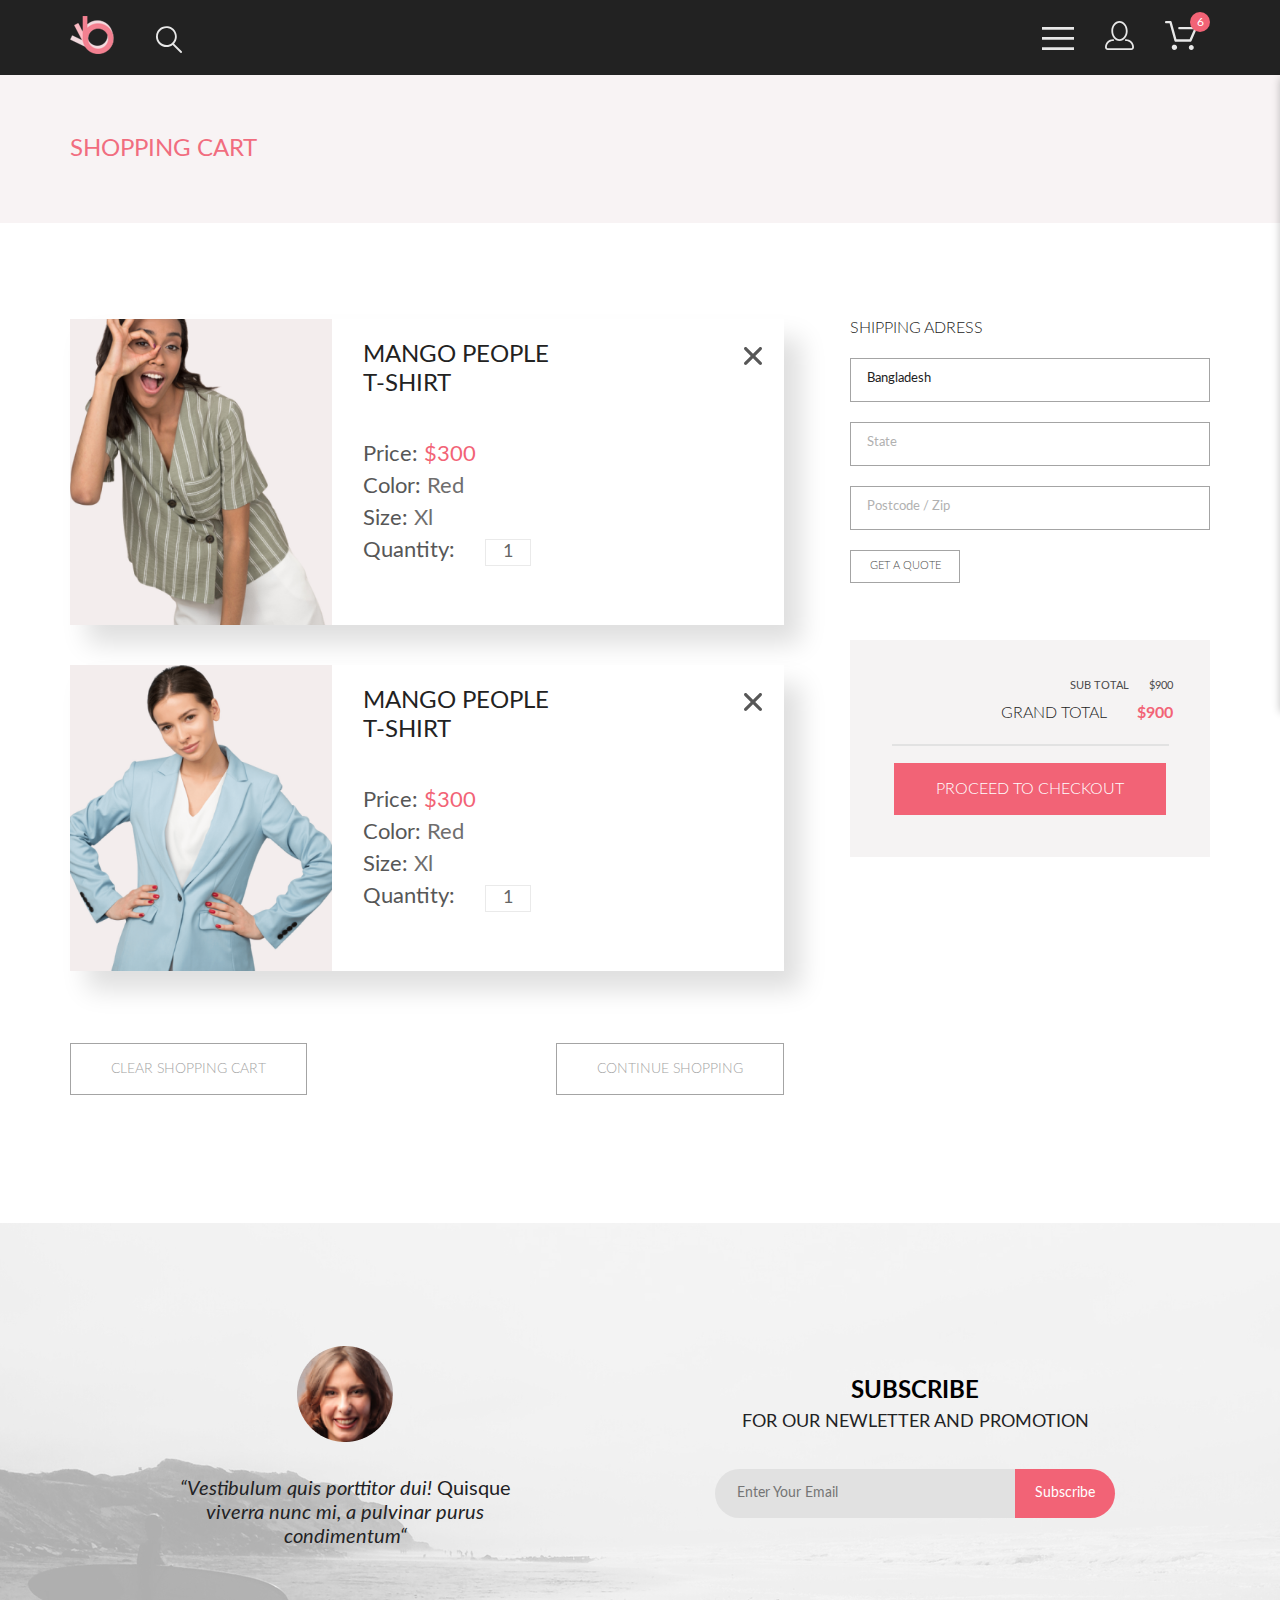
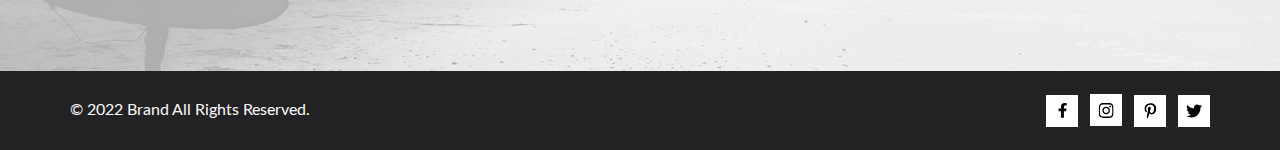
==== cart.html @ aaa12b94 "Add shopping cart page" ====
<!DOCTYPE html>
<html lang="en">
<head>
    <meta charset="UTF-8">
    <meta name="viewport" content="width=device-width, initial-scale=1.0">
    <title>Cart</title>
    <link rel="stylesheet" href="./src/res/fonts/Lato/stylesheet.css">
    <link rel="stylesheet" href="./src/css/style.css">
</head>
<body>
    <header class="nav">
        <nav class="wrapper navbar">
            <div class="navbar-pannel navbar-logo">
                <a href="/">
                    <img src="./src/img/logo.png" alt="">
                </a>
                <button class="btn">
                    <img src="./src/res/svgs/navbar/search.svg" alt="">
                </button>
            </div>
            <div class="navbar-pannel navbar-buttons">
                <button class="btn">
                    <label for="burger" class="burger-label">
                        <img src="./src/res/svgs/navbar/menu.svg" alt="">
                    </label>
                </button>
                <button class="btn">
                    <img src="./src/res/svgs/navbar/user.svg" alt="">
                </button>
                <button class="btn">
                    <span class="cart-counter">6</span>
                    <img src="./src/res/svgs/navbar/cart.svg" alt="">
                </button>
            </div>
        </nav>
        <input type="checkbox" id="burger" class="burger-checkbox">
            <nav class="menu">

            </nav>
        </body>
    </header>
    <section class="nav-panel">
        <div class="wrapper nav-panel-container">
            <h2 class="nav-panel-heading">SHOPPING CART</h2>
        </div>
    </section>
    <section class="cart">
        <div class="wrapper">
            <div class="cart-container">
                <div class="cart-cards-box">
                    <div class="cart-cards">
                        <figure class="cart-card">
                            <img src="./src/img/products/product6.png" alt="" class="cart-card-image">
                            <div class="cart-card-details">
                                <button class="btn cart-card-delete">
                                    <svg xmlns="http://www.w3.org/2000/svg" width="18" height="18" viewBox="0 0 18 18" fill="none">
                                        <path d="M11.2453 9L17.5302 2.71516C17.8285 2.41741 17.9962 2.01336 17.9966 1.59191C17.997 1.17045 17.8299 0.76611 17.5322 0.467833C17.2344 0.169555 16.8304 0.00177586 16.4089 0.00140366C15.9875 0.00103146 15.5831 0.168097 15.2848 0.465848L9 6.75069L2.71516 0.465848C2.41688 0.167571 2.01233 0 1.5905 0C1.16868 0 0.764125 0.167571 0.465848 0.465848C0.167571 0.764125 0 1.16868 0 1.5905C0 2.01233 0.167571 2.41688 0.465848 2.71516L6.75069 9L0.465848 15.2848C0.167571 15.5831 0 15.9877 0 16.4095C0 16.8313 0.167571 17.2359 0.465848 17.5342C0.764125 17.8324 1.16868 18 1.5905 18C2.01233 18 2.41688 17.8324 2.71516 17.5342L9 11.2493L15.2848 17.5342C15.5831 17.8324 15.9877 18 16.4095 18C16.8313 18 17.2359 17.8324 17.5342 17.5342C17.8324 17.2359 18 16.8313 18 16.4095C18 15.9877 17.8324 15.5831 17.5342 15.2848L11.2453 9Z" fill="#575757"/>
                                      </svg>
                                </button>
                                <figcaption class="cart-card-item-title">MANGO  PEOPLE <br/>T-SHIRT</figcaption>
                                <p class="cart-card-item-property">
                                    <span class="cart-card-item-label">Price:</span>
                                    <span class="cart-card-item-value-accent">$300</span>
                                </p>
                                <p class="cart-card-item-property">
                                    <span class="cart-card-item-label">Color:</span>
                                    <span class="cart-card-item-value">Red</span>
                                </p>
                                <p class="cart-card-item-property">
                                    <span class="cart-card-item-label">Size:</span>
                                    <span class="cart-card-item-value">Xl</span>
                                </p>
                                <p class="cart-card-item-property">
                                    <label for="counter">                                     <span class="cart-card-item-label">
                                            Quantity:
                                        </span>
                                    </label>
    
                                    <input type="number" name="" id="counter" min="1" value="1" class="cart-card-item-counter">
                                </p>
                            </div>
                        </figure>
                        <figure class="cart-card">
                            <img src="./src/img/products/product5.png" alt="" class="cart-card-image">
                            <div class="cart-card-details">
                                <button class="btn cart-card-delete">
                                    <svg xmlns="http://www.w3.org/2000/svg" width="18" height="18" viewBox="0 0 18 18" fill="none">
                                        <path d="M11.2453 9L17.5302 2.71516C17.8285 2.41741 17.9962 2.01336 17.9966 1.59191C17.997 1.17045 17.8299 0.76611 17.5322 0.467833C17.2344 0.169555 16.8304 0.00177586 16.4089 0.00140366C15.9875 0.00103146 15.5831 0.168097 15.2848 0.465848L9 6.75069L2.71516 0.465848C2.41688 0.167571 2.01233 0 1.5905 0C1.16868 0 0.764125 0.167571 0.465848 0.465848C0.167571 0.764125 0 1.16868 0 1.5905C0 2.01233 0.167571 2.41688 0.465848 2.71516L6.75069 9L0.465848 15.2848C0.167571 15.5831 0 15.9877 0 16.4095C0 16.8313 0.167571 17.2359 0.465848 17.5342C0.764125 17.8324 1.16868 18 1.5905 18C2.01233 18 2.41688 17.8324 2.71516 17.5342L9 11.2493L15.2848 17.5342C15.5831 17.8324 15.9877 18 16.4095 18C16.8313 18 17.2359 17.8324 17.5342 17.5342C17.8324 17.2359 18 16.8313 18 16.4095C18 15.9877 17.8324 15.5831 17.5342 15.2848L11.2453 9Z" fill="#575757"/>
                                      </svg>
                                </button>
                                <figcaption class="cart-card-item-title">MANGO  PEOPLE <br/>T-SHIRT</figcaption>
                                <p class="cart-card-item-property">
                                    <span class="cart-card-item-label">Price:</span>
                                    <span class="cart-card-item-value-accent">$300</span>
                                </p>
                                <p class="cart-card-item-property">
                                    <span class="cart-card-item-label">Color:</span>
                                    <span class="cart-card-item-value">Red</span>
                                </p>
                                <p class="cart-card-item-property">
                                    <span class="cart-card-item-label">Size:</span>
                                    <span class="cart-card-item-value">Xl</span>
                                </p>
                                <p class="cart-card-item-property">
                                    <label for="counter">                                     <span class="cart-card-item-label">
                                            Quantity:
                                        </span>
                                    </label>
    
                                    <input type="number" name="" id="counter" min="1" value="1" class="cart-card-item-counter">
                                </p>
                            </div>
                        </figure>
                    </div>
                    <div class="cart-options">
                        <button class="btn btn-default-outline">
                            CLEAR SHOPPING CART
                        </button>
                        <button class="btn btn-default-outline">
                            CONTINUE SHOPPING
                        </button>
                    </div>
                </div>
                <main class="cart-form-box">
                    <form action="" class="shipping">
                        <h3 class="shipping-header">SHIPPING ADRESS</h3>
                        <input type="text" class="shipping-input" placeholder="Country" value="Bangladesh">
                        <input type="text" class="shipping-input" placeholder="State">
                        <input type="text" class="shipping-input" placeholder="Postcode / Zip">
                        <button class="btn btn-default-outline btn-small shipping-submit-button" type="submit">
                            GET A QUOTE
                        </button>
                    </form>
                    <div class="total">
                        <p class="total-sub">
                            <span>SUB TOTAL</span>
                            <span>$900</span>
                        </p>
                        <p class="total-grand">
                            <span>GRAND TOTAL</span>
                            <span class="total-grand-accent">$900</span>
                        </p>
                        <hr class="total-hr"/>
                        <button class="btn btn-primary total-button-position">
                            PROCEED TO CHECKOUT
                        </button>
                    </div>
                </main>
            </div>
        </div>
    </section>
    <footer class="landing-footer">
        <div class="subscribe">
            <div class="wrapper subscribe-container">
                <div class="subscribe-photo">
                    <img src="./src/img/Intersect.png" alt="">
                    <p class="subscribe-quote">
                        “Vestibulum quis porttitor dui! <span>Quisque</span> viverra nunc mi, a pulvinar purus condimentum“
                    </p>
                </div>
                <div class="subscribe-form">
                    <h3 class="subscribe-header">
                        <span>SUBSCRIBE</span> 
                        FOR OUR NEWLETTER AND PROMOTION
                    </h3>
                    <form action="" class="email">
                        <input type="text" name="" id="" placeholder="Enter Your Email">
                        <button type="submit" class="btn form-button-end">Subscribe</button>
                    </form>
                </div>
            </div>
        </div>
        <div class="wrapper copyright">
            <p>© 2022  Brand  All Rights Reserved.</p>
            <nav class="social">
                <a href="#" class="social-link">
                    <div class="social-button">
                        <object data="./src/res/svgs/social/facebook-f-brands.svg" type="image/svg+xml"></object>
                    </div>
                </a>
                <a href="#" class="social-link">
                    <div class="social-button">
                        <object data="./src/res/svgs/social/instagram-brands.svg" type="image/svg+xml"></object>
                    </div>
                </a>
                <a href="#" class="social-link">
                    <div class="social-button">
                        <object data="./src/res/svgs/social/pinterest-p-brands.svg" type="image/svg+xml"></object>
                    </div>
                </a>
                <a href="#" class="social-link">
                    <div class="social-button">
                        <object data="./src/res/svgs/social/twitter-brands.svg" type="image/svg+xml"></object>
                    </div>
                </a>
            </nav>
        </div>
    </footer>
</body>
</html>
---- src/res/fonts/Lato/stylesheet.css ----
/* This stylesheet generated by Transfonter (https://transfonter.org) on February 13, 2018 8:55 AM */

@font-face {
    font-family: 'Lato Hairline';
    src: url('Lato-Hairline.eot');
    src: local('Lato Hairline'), local('Lato-Hairline'),
        url('Lato-Hairline.eot?#iefix') format('embedded-opentype'),
        url('Lato-Hairline.woff') format('woff'),
        url('Lato-Hairline.ttf') format('truetype');
    font-weight: 100;
    font-style: normal;
}

@font-face {
    font-family: 'Lato';
    src: url('Lato-Heavy.eot');
    src: local('Lato Heavy'), local('Lato-Heavy'),
        url('Lato-Heavy.eot?#iefix') format('embedded-opentype'),
        url('Lato-Heavy.woff') format('woff'),
        url('Lato-Heavy.ttf') format('truetype');
    font-weight: 900;
    font-style: normal;
}

@font-face {
    font-family: 'Lato';
    src: url('Lato-HeavyItalic.eot');
    src: local('Lato Heavy Italic'), local('Lato-HeavyItalic'),
        url('Lato-HeavyItalic.eot?#iefix') format('embedded-opentype'),
        url('Lato-HeavyItalic.woff') format('woff'),
        url('Lato-HeavyItalic.ttf') format('truetype');
    font-weight: 900;
    font-style: italic;
}

@font-face {
    font-family: 'Lato';
    src: url('Lato-Regular.eot');
    src: local('Lato Regular'), local('Lato-Regular'),
        url('Lato-Regular.eot?#iefix') format('embedded-opentype'),
        url('Lato-Regular.woff') format('woff'),
        url('Lato-Regular.ttf') format('truetype');
    font-weight: normal;
    font-style: normal;
}

@font-face {
    font-family: 'Lato';
    src: url('Lato-Black.eot');
    src: local('Lato Black'), local('Lato-Black'),
        url('Lato-Black.eot?#iefix') format('embedded-opentype'),
        url('Lato-Black.woff') format('woff'),
        url('Lato-Black.ttf') format('truetype');
    font-weight: 900;
    font-style: normal;
}

@font-face {
    font-family: 'Lato';
    src: url('Lato-SemiboldItalic.eot');
    src: local('Lato Semibold Italic'), local('Lato-SemiboldItalic'),
        url('Lato-SemiboldItalic.eot?#iefix') format('embedded-opentype'),
        url('Lato-SemiboldItalic.woff') format('woff'),
        url('Lato-SemiboldItalic.ttf') format('truetype');
    font-weight: 600;
    font-style: italic;
}

@font-face {
    font-family: 'Lato';
    src: url('Lato-BlackItalic.eot');
    src: local('Lato Black Italic'), local('Lato-BlackItalic'),
        url('Lato-BlackItalic.eot?#iefix') format('embedded-opentype'),
        url('Lato-BlackItalic.woff') format('woff'),
        url('Lato-BlackItalic.ttf') format('truetype');
    font-weight: 900;
    font-style: italic;
}

@font-face {
    font-family: 'Lato Hairline';
    src: url('Lato-HairlineItalic.eot');
    src: local('Lato Hairline Italic'), local('Lato-HairlineItalic'),
        url('Lato-HairlineItalic.eot?#iefix') format('embedded-opentype'),
        url('Lato-HairlineItalic.woff') format('woff'),
        url('Lato-HairlineItalic.ttf') format('truetype');
    font-weight: 100;
    font-style: italic;
}

@font-face {
    font-family: 'Lato';
    src: url('Lato-MediumItalic.eot');
    src: local('Lato Medium Italic'), local('Lato-MediumItalic'),
        url('Lato-MediumItalic.eot?#iefix') format('embedded-opentype'),
        url('Lato-MediumItalic.woff') format('woff'),
        url('Lato-MediumItalic.ttf') format('truetype');
    font-weight: 500;
    font-style: italic;
}

@font-face {
    font-family: 'Lato';
    src: url('Lato-ThinItalic.eot');
    src: local('Lato Thin Italic'), local('Lato-ThinItalic'),
        url('Lato-ThinItalic.eot?#iefix') format('embedded-opentype'),
        url('Lato-ThinItalic.woff') format('woff'),
        url('Lato-ThinItalic.ttf') format('truetype');
    font-weight: 100;
    font-style: italic;
}

@font-face {
    font-family: 'Lato';
    src: url('Lato-Thin.eot');
    src: local('Lato Thin'), local('Lato-Thin'),
        url('Lato-Thin.eot?#iefix') format('embedded-opentype'),
        url('Lato-Thin.woff') format('woff'),
        url('Lato-Thin.ttf') format('truetype');
    font-weight: 100;
    font-style: normal;
}

@font-face {
    font-family: 'Lato';
    src: url('Lato-Medium.eot');
    src: local('Lato Medium'), local('Lato-Medium'),
        url('Lato-Medium.eot?#iefix') format('embedded-opentype'),
        url('Lato-Medium.woff') format('woff'),
        url('Lato-Medium.ttf') format('truetype');
    font-weight: 500;
    font-style: normal;
}

@font-face {
    font-family: 'Lato';
    src: url('Lato-Italic.eot');
    src: local('Lato Italic'), local('Lato-Italic'),
        url('Lato-Italic.eot?#iefix') format('embedded-opentype'),
        url('Lato-Italic.woff') format('woff'),
        url('Lato-Italic.ttf') format('truetype');
    font-weight: normal;
    font-style: italic;
}

@font-face {
    font-family: 'Lato';
    src: url('Lato-Semibold.eot');
    src: local('Lato Semibold'), local('Lato-Semibold'),
        url('Lato-Semibold.eot?#iefix') format('embedded-opentype'),
        url('Lato-Semibold.woff') format('woff'),
        url('Lato-Semibold.ttf') format('truetype');
    font-weight: 600;
    font-style: normal;
}

@font-face {
    font-family: 'Lato';
    src: url('Lato-Bold.eot');
    src: local('Lato Bold'), local('Lato-Bold'),
        url('Lato-Bold.eot?#iefix') format('embedded-opentype'),
        url('Lato-Bold.woff') format('woff'),
        url('Lato-Bold.ttf') format('truetype');
    font-weight: bold;
    font-style: normal;
}

@font-face {
    font-family: 'Lato';
    src: url('Lato-BoldItalic.eot');
    src: local('Lato Bold Italic'), local('Lato-BoldItalic'),
        url('Lato-BoldItalic.eot?#iefix') format('embedded-opentype'),
        url('Lato-BoldItalic.woff') format('woff'),
        url('Lato-BoldItalic.ttf') format('truetype');
    font-weight: bold;
    font-style: italic;
}

@font-face {
    font-family: 'Lato';
    src: url('Lato-LightItalic.eot');
    src: local('Lato Light Italic'), local('Lato-LightItalic'),
        url('Lato-LightItalic.eot?#iefix') format('embedded-opentype'),
        url('Lato-LightItalic.woff') format('woff'),
        url('Lato-LightItalic.ttf') format('truetype');
    font-weight: 300;
    font-style: italic;
}

@font-face {
    font-family: 'Lato';
    src: url('Lato-Light.eot');
    src: local('Lato Light'), local('Lato-Light'),
        url('Lato-Light.eot?#iefix') format('embedded-opentype'),
        url('Lato-Light.woff') format('woff'),
        url('Lato-Light.ttf') format('truetype');
    font-weight: 300;
    font-style: normal;
}
---- src/css/style.css ----
* {
  padding: 0;
  margin: 0;
  color: #000;
  text-decoration: none;
  outline: none;
  font-size: 14px;
  font-family: Lato, sans-serif;
  font-weight: 400;
}

body {
  background: #FFF;
  overflow-x: hidden;
}

.wrapper {
  max-width: 1140px;
  margin: 0 auto;
}

.btn {
  cursor: pointer;
  border: none;
  background: none;
  display: flex;
  justify-content: space-around;
  align-items: center;
}
.btn-primary {
  box-sizing: border-box;
  color: #FFF;
  font-weight: 300;
  font-size: 16px;
  background: #F26376;
  border: 1px solid #F26376;
  padding: 16px 41px 15px 41px;
}
.btn-primary:hover {
  background: transparent;
  border-color: #222224;
  color: #222224;
  transition-duration: 0.3s;
}
.btn-primary-outline {
  padding: 14px 38px;
  font-size: 16px;
  color: #F26376;
  width: 212px;
  height: 48px;
  border: 1px solid #F26376;
}
.btn-primary-outline:hover {
  color: #FFF;
  background: #F26376;
}
.btn-secondary-outline {
  width: 140px;
  height: 44px;
  color: #FFF;
  border: 1px solid #FFF;
  display: flex;
  flex-direction: row;
  justify-content: center;
  align-items: center;
}
.btn-default-outline {
  border: 1px solid #A4A4A4;
  background: #FFF;
  color: #A4A4A4;
  padding: 17px 40px 16px 40px;
  font-weight: 300;
}
.btn-default-outline:hover {
  border: 1px solid #F26376;
  color: #F26376;
  transition-duration: 0.3s;
}
.btn-small {
  color: #4A4A4A;
  font-size: 11px;
  padding: 8px 15px 10px 15px;
}

.button-svg {
  width: 26px;
  margin-right: 10px;
}

details > summary {
  list-style: none;
}

details > summary::-webkit-details-marker {
  display: none;
}

input[type=number] {
  -moz-appearance: textfield;
  -webkit-appearance: textfield;
  appearance: textfield;
}

input[type=number]::-webkit-outer-spin-button,
input[type=number]::-webkit-inner-spin-button {
  display: none;
}

.categories {
  display: flex;
  flex-direction: row;
  flex-wrap: wrap;
  justify-content: space-between;
  row-gap: 30px;
  margin: 65px 0 95px 0;
}

.category {
  position: relative;
  display: flex;
  justify-content: center;
  align-items: center;
}
.category-details {
  position: absolute;
  text-align: center;
}
.category-label {
  font-size: 16px;
  color: #FFF;
}
.category-name {
  font-size: 24px;
  color: #F26376;
  font-weight: 700;
}

.landing-footer {
  background: #222224;
}

.feature {
  height: 341px;
  display: flex;
  flex-direction: row;
  justify-content: space-around;
  align-items: center;
}
.feature-box {
  width: 360px;
  text-align: center;
}
.feature-title {
  margin: 28px 0 16px 0;
  color: #FBFBFB;
  font-size: 20px;
}
.feature-description {
  color: #FBFBFB;
  font-weight: 300;
}

.subscribe {
  height: 448px;
  background: #F2F2F2 url("../img/subscribe.jpg");
  background-repeat: no-repeat;
  background-position: center;
}
.subscribe-container {
  height: inherit;
  display: flex;
  flex-direction: row;
  justify-content: space-around;
  align-items: center;
}
.subscribe-photo {
  text-align: center;
}
.subscribe-quote {
  margin-top: 30px;
  color: #222224;
  font-size: 20px;
  font-style: italic;
  width: 360px;
}
.subscribe-quote span {
  color: inherit;
  font-size: inherit;
  font-style: normal;
}
.subscribe-form {
  text-align: center;
}
.subscribe-header {
  color: #222224;
  font-size: 18px;
  line-height: 167%;
}
.subscribe-header span {
  display: block;
  font-size: 24px;
  font-weight: 700;
}

.email {
  display: flex;
  flex-direction: row;
  margin-top: 32px;
}
.email input {
  border: none;
  background: #E1E1E1;
  width: 256px;
  height: 49px;
  padding: 0 22px;
  border-radius: 30px 0 0 30px;
}

.form-button-end {
  background: #F26376;
  color: #FFF;
  border-radius: 0 30px 30px 0;
  width: 100px;
  height: 49px;
}

.copyright {
  height: 79px;
  display: flex;
  flex-direction: row;
  justify-content: space-between;
  align-items: center;
}
.copyright p {
  color: #FBFBFB;
  font-size: 16px;
}

.social-link {
  display: inline-block;
  margin-left: 8px;
}
.social-button {
  width: 32px;
  height: 32px;
  background: #FFF;
  display: flex;
  justify-content: center;
  align-items: center;
}
.social-button:hover {
  background: #F26376;
}

.nav {
  background: #222;
  height: 75px;
}

.navbar {
  display: flex;
  height: inherit;
  flex-direction: row;
  justify-content: space-between;
  align-items: center;
}
.navbar-pannel {
  display: flex;
  justify-content: space-between;
  align-items: baseline;
}
.navbar-logo {
  width: 112px;
}
.navbar-buttons {
  width: 168px;
  position: relative;
}
.navbar-buttons button:last-child {
  margin-right: 13px;
}

.cart-counter {
  position: absolute;
  top: -9px;
  right: 0px;
  width: 20px;
  height: 20px;
  background: #F26376;
  border-radius: 100%;
  color: #FFF;
  font-size: 12px;
  display: flex;
  justify-content: center;
  align-items: center;
}

.products {
  display: flex;
  flex-wrap: wrap;
  gap: 30px;
}
.products-margins {
  margin: 128px 0;
}
.products-header {
  text-align: center;
  margin-bottom: 48px;
}
.products-title {
  color: #222;
  font-size: 30px;
  margin-bottom: 5px;
}
.products-description {
  color: #9F9F9F;
}
.products-footer {
  display: flex;
  justify-content: center;
  margin-top: 48px;
  margin-bottom: 95px;
}

.product {
  width: 360px;
  background: #F8F8F8;
}
.product-add-to-cart-area {
  position: relative;
}
.product:hover .product-cart-container {
  display: flex;
}
.product-cart-container {
  position: absolute;
  top: 0;
  background: rgba(58, 56, 56, 0.86);
  height: 100%;
  width: 100%;
  display: none;
  justify-content: center;
  align-items: center;
}
.product-details {
  padding: 25px 16px 20px 16px;
}
.product-name {
  font-size: 13px;
}
.product-description {
  color: #5D5D5D;
  margin: 12px 0 18px 0;
}
.product-cost {
  color: #F26376;
  font-size: 16px;
}

.promo {
  height: 764px;
  background: #F1E4E6;
}
.promo-container {
  height: inherit;
  display: flex;
  flex-direction: row;
  position: relative;
}
.promo-container .promo-column {
  width: 50%;
  display: flex;
  align-items: center;
}
.promo-image {
  position: absolute;
  display: block;
  left: -250px;
  bottom: 0;
}
.promo-label {
  border-left: 12px solid #F26376;
  padding-left: 16px;
  width: 405px;
}
.promo-header {
  color: #222;
  text-transform: uppercase;
  font-size: 32px;
  font-weight: 700;
}
.promo-huge {
  display: block;
  font-size: 48px;
  font-weight: 900;
}
.promo-accent {
  color: #F26376;
  font-size: inherit;
  font-weight: inherit;
}

.nav-panel {
  height: 148px;
  background: #F8F3F4;
}
.nav-panel-container {
  display: flex;
  height: inherit;
  flex-direction: row;
  justify-content: space-between;
  align-items: center;
}
.nav-panel-heading {
  color: #F16D7F;
  font-size: 24px;
}
.nav-panel-breadcrumbs {
  list-style: none;
}
.nav-panel-breadcrumbs-li {
  display: inline-block;
}
.nav-panel-breadcrumbs-li::after {
  content: " / ";
  color: #636363;
  font-weight: 300;
}
.nav-panel-breadcrumbs-li:nth-last-child(1)::after {
  content: "";
}
.nav-panel-breadcrumbs-link {
  color: #636363;
  font-weight: 300;
}
.nav-panel-breadcrumbs-link-current {
  color: #F16D7F;
  font-weight: 700;
}

.product-presenter {
  position: relative;
  min-height: 777px;
}
.product-presenter-backyard {
  position: absolute;
  top: 0;
  height: 777px;
  width: 100%;
  background: #F7F7F7;
  z-index: 111;
  display: flex;
  flex-direction: row;
  justify-content: space-between;
  align-items: center;
}
.product-presenter-slider-btn {
  background: rgba(42, 42, 42, 0.15);
  width: 47px;
  height: 47px;
  display: flex;
  justify-content: center;
  align-items: center;
}
.product-presenter-frontyard {
  position: relative;
  z-index: 222;
}
.product-presenter-image {
  display: block;
  margin: 0 auto;
  padding-top: 11px;
}

.details-box {
  height: 501px;
  margin-top: -20px;
  background: #FFF;
  position: relative;
  z-index: 333;
  border: 1px solid #EAEAEA;
  padding: 65px;
  display: flex;
  flex-direction: column;
  align-items: center;
}
.details-box-separate-line-styled {
  border: 3px solid #EF5B70;
  width: 63px;
  margin: 12px 0;
}
.details-box-separate-line {
  width: 641px;
  border: thin solid #EAEAEA;
  margin: 65px 0;
}
.details-box-little-header {
  color: #F16D7F;
}
.details-box-header {
  color: #4D4D4D;
  font-size: 18px;
}
.details-box-description {
  color: #5E5E5E;
  width: 555px;
  text-align: center;
  margin-top: 48px;
}
.details-box-cost {
  color: #EF5B70;
  font-size: 24px;
  margin-top: 32px;
}
.details-box-selectors {
  display: flex;
  flex-direction: row;
  margin-bottom: 48px;
}
.details-box-selector {
  color: #6F6E6E;
  cursor: pointer;
}
.details-box-selector svg {
  margin-left: 9px;
}
.details-box-selector:nth-child(2) {
  margin: 0 22px;
}

.filters-panel {
  position: relative;
  margin-top: 40px;
}

.filter-label {
  color: #6F6E6E;
}
.filter-label path {
  fill: #6F6E6E;
}
.filter-details {
  padding: 13px 16px;
  box-sizing: border-box;
  width: 360px;
  min-height: 531px;
  position: absolute;
}
.filter-details[open] {
  background: #FFF;
  z-index: 444;
  box-shadow: rgba(0, 0, 0, 0.24) 0px 3px 8px;
}
.filter-details[open] .filter-label, .filter-details[open] path {
  color: #F26376;
  fill: #F26376;
}
.filter-details-within[open] .filter-summary-within {
  color: #F26376;
}
.filter-summary {
  cursor: pointer;
  display: flex;
  align-items: baseline;
  width: 70px;
  gap: 9px;
}
.filter-summary-within {
  cursor: pointer;
  color: #6F6E6E;
  border-bottom: thin solid #EBEBEB;
  border-left: 5px solid #F26376;
  padding: 9px 11px;
  margin-bottom: 19px;
}
.filter-box {
  margin-top: 16px;
}
.filter-box-within {
  margin: 25px 16px;
  list-style: none;
  display: flex;
  flex-direction: column;
  gap: 11px;
}
.filter-link {
  color: #6F6E6E;
}
.filter-link:hover {
  color: #F26376;
}

.group-filters {
  display: flex;
  position: absolute;
  left: 0;
  right: 0;
  margin: 13px auto;
  text-align: center;
  width: 360px;
  display: flex;
  justify-content: space-around;
  z-index: 555;
}

.simple-summary {
  cursor: pointer;
  display: flex;
  gap: 10px;
  margin-left: 10px;
  margin-right: 20px;
  align-items: center;
}
.simple-summary span {
  color: #6F6E6E;
}
.simple-summary path {
  fill: #6F6E6E;
}
.simple-summary:hover span {
  color: #F26376;
}
.simple-summary:hover path {
  fill: #F26376;
}
.simple-box {
  background: #FFF;
  z-index: 666;
  box-shadow: rgba(0, 0, 0, 0.24) 0px 3px 8px;
  min-height: 103px;
  box-sizing: border-box;
  padding: 9px;
  text-align: left;
}
.simple-box-checkbox-container {
  margin-bottom: 6px;
}
.simple-box-checkbox-container:nth-last-child(1) {
  margin-bottom: 0;
}
.simple-box-checkbox {
  display: none;
}
.simple-box-checkbox:not(:disabled):not(:checked) + .simple-box-label:hover::before {
  border-color: #F26376;
}
.simple-box-checkbox:not(:disabled):not(:checked) + .simple-box-label:hover {
  color: #F26376;
}
.simple-box-checkbox:not(:disabled):checked + .simple-box-label::before {
  border-color: #F26376;
  background: #F26376;
}
.simple-box-checkbox:not(:disabled):checked + .simple-box-label {
  color: #F26376;
}
.simple-box-label {
  cursor: pointer;
  color: #6F6E6E;
  position: relative;
  padding-left: 22px;
}
.simple-box-label::before {
  content: "";
  position: absolute;
  top: 0;
  left: 0;
  width: 13px;
  height: 13px;
  border: 1px solid #EBEBEB;
}

#burger {
  position: absolute;
  left: -999999px;
  visibility: hidden;
}
#burger:checked + .menu {
  right: 0;
}
#burger:not(:checked) + .menu {
  right: -232px;
}

.burger-label {
  cursor: pointer;
}

.menu {
  width: 232px;
  min-height: 634px;
  position: absolute;
  background: #FFF;
  z-index: 777;
  box-shadow: rgba(0, 0, 0, 0.24) 0px 3px 8px;
  box-sizing: border-box;
  transition: right 0.3s;
}

.cart-container {
  display: flex;
  flex-direction: row;
  justify-content: space-between;
  margin: 96px 0 128px 0;
}
.cart-options {
  display: flex;
  flex-direction: row;
  justify-content: space-between;
  margin-top: 72px;
}
.cart-form-box {
  width: 360px;
  display: flex;
  flex-direction: column;
  gap: 57px;
}

.cart-cards {
  display: flex;
  flex-direction: column;
  gap: 40px;
}

.cart-card {
  background: #FFF;
  box-shadow: 17px 19px 24px rgba(0, 0, 0, 0.13);
  display: flex;
  flex-direction: row;
  height: 306px;
}
.cart-card-image {
  max-width: 262px;
}
.cart-card-details {
  padding: 22px 31px;
  width: 390px;
  position: relative;
}
.cart-card-delete {
  position: absolute;
  right: 22px;
  top: 28px;
}
.cart-card-item-title {
  color: #222;
  font-size: 24px;
  max-width: 262px;
  margin-bottom: 42px;
}
.cart-card-item-property {
  margin-bottom: 6px;
}
.cart-card-item-property:nth-last-child(1) {
  margin-bottom: 0px;
}
.cart-card-item-label {
  color: #575757;
  font-size: 22px;
}
.cart-card-item-label::after {
  content: " ";
}
.cart-card-item-value {
  font-size: 22px;
  color: #6F6E6E;
}
.cart-card-item-value-accent {
  font-size: 22px;
  color: #F26376;
}
.cart-card-item-counter {
  margin-left: 24px;
  border: 1px solid #EAEAEA;
  color: #656565;
  font-size: 18px;
  width: 44px;
  height: 25px;
  text-align: center;
}

.shipping {
  display: flex;
  flex-direction: column;
  gap: 20px;
}
.shipping-header {
  color: #222;
  font-weight: 300;
  font-size: 16px;
}
.shipping-input {
  border: 1px solid #A4A4A4;
  color: #222;
  padding: 12px 16px 14px 16px;
  font-size: 13px;
}
.shipping-input::-moz-placeholder { /* Mozilla Firefox 19+ */
  color: #B1B1B1;
  opacity: 1;
}
.shipping-input::placeholder { /* Most modern browsers support this now. */
  color: #B1B1B1;
}
.shipping-input:focus {
  color: #F26376;
  border-color: #F26376;
  transition-duration: 0.3s;
}
.shipping-submit-button {
  width: 110px;
}

.total {
  background: #F5F3F3;
  padding: 39px 37px 42px 37px;
  text-align: right;
}
.total-sub {
  display: flex;
  gap: 20px;
  justify-content: end;
  margin-bottom: 12px;
}
.total-sub span {
  font-size: 11px;
  color: #4A4A4A;
}
.total-grand {
  display: flex;
  gap: 30px;
  justify-content: end;
}
.total-grand span {
  font-size: 16px;
  color: #222;
  font-weight: 300;
}
.total-grand-accent {
  font-weight: 700 !important;
  color: #F26376 !important;
}
.total-hr {
  border: thin solid #E2E2E2;
  width: 275px;
  margin: 21px auto 17px auto;
}
.total-button-position {
  margin: 0 auto;
}
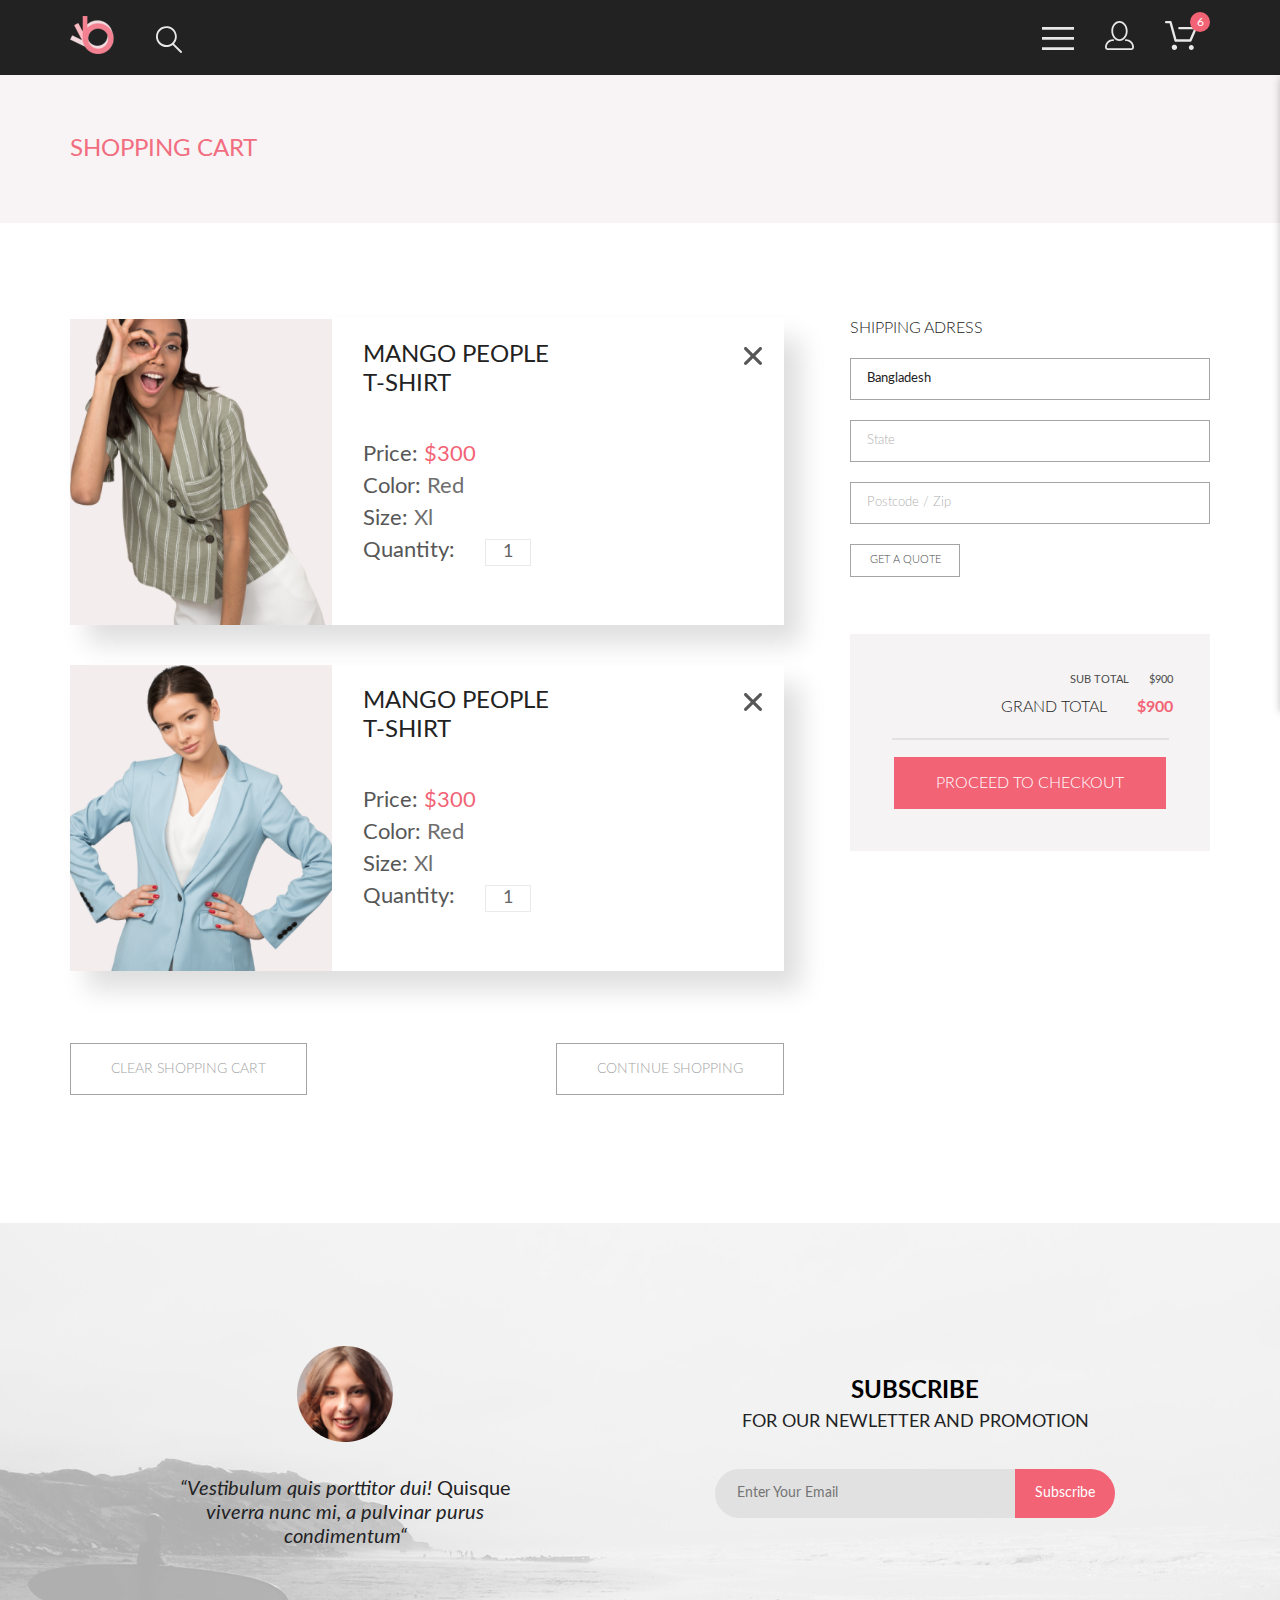
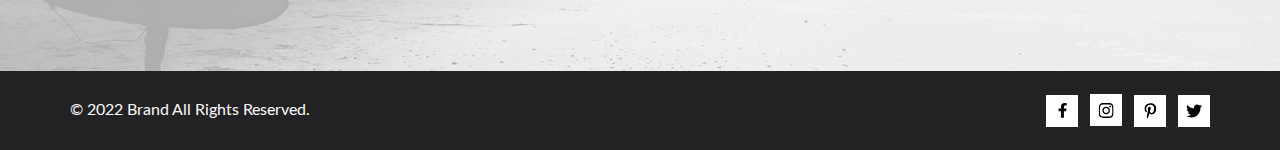
==== commit 052cc2ea: "Add registration page" ====
--- a/cart.html
+++ b/cart.html
@@ -124,9 +124,9 @@
                 <main class="cart-form-box">
                     <form action="" class="shipping">
                         <h3 class="shipping-header">SHIPPING ADRESS</h3>
-                        <input type="text" class="shipping-input" placeholder="Country" value="Bangladesh">
-                        <input type="text" class="shipping-input" placeholder="State">
-                        <input type="text" class="shipping-input" placeholder="Postcode / Zip">
+                        <input type="text" class="input-primary" placeholder="Country" value="Bangladesh">
+                        <input type="text" class="input-primary" placeholder="State">
+                        <input type="text" class="input-primary" placeholder="Postcode / Zip">
                         <button class="btn btn-default-outline btn-small shipping-submit-button" type="submit">
                             GET A QUOTE
                         </button>
--- a/src/css/style.css
+++ b/src/css/style.css
@@ -106,6 +106,27 @@
   display: none;
 }
 
+.input-primary {
+  border: 1px solid #A4A4A4;
+  color: #222;
+  padding: 12px 16px;
+  font-size: 13px;
+}
+.input-primary::-moz-placeholder { /* Mozilla Firefox 19+ */
+  color: #B1B1B1;
+  opacity: 1;
+  font-weight: 300;
+}
+.input-primary::placeholder { /* Most modern browsers support this now. */
+  color: #B1B1B1;
+  font-weight: 300;
+}
+.input-primary:focus {
+  color: #F26376;
+  border-color: #F26376;
+  transition-duration: 0.3s;
+}
+
 .categories {
   display: flex;
   flex-direction: row;
@@ -789,24 +810,6 @@
   font-weight: 300;
   font-size: 16px;
 }
-.shipping-input {
-  border: 1px solid #A4A4A4;
-  color: #222;
-  padding: 12px 16px 14px 16px;
-  font-size: 13px;
-}
-.shipping-input::-moz-placeholder { /* Mozilla Firefox 19+ */
-  color: #B1B1B1;
-  opacity: 1;
-}
-.shipping-input::placeholder { /* Most modern browsers support this now. */
-  color: #B1B1B1;
-}
-.shipping-input:focus {
-  color: #F26376;
-  border-color: #F26376;
-  transition-duration: 0.3s;
-}
 .shipping-submit-button {
   width: 110px;
 }
@@ -847,4 +850,124 @@
 }
 .total-button-position {
   margin: 0 auto;
+}
+
+.registration {
+  margin: 64px 0 96px 0;
+  display: flex;
+  flex-direction: row;
+  justify-content: space-between;
+}
+.registration-form {
+  display: flex;
+  flex-direction: column;
+  align-items: start;
+  width: 360px;
+}
+.registration-form input[type=text] {
+  width: inherit;
+}
+.registration-form__submit {
+  display: flex;
+  justify-content: center;
+  align-items: baseline;
+  gap: 20px;
+}
+.registration-form__submit span {
+  color: #FFF;
+}
+.registration-form__submit path {
+  fill: #FFF;
+}
+.registration-form__submit:hover span {
+  color: #222224;
+}
+.registration-form__submit:hover path {
+  fill: #222224;
+}
+.registration-form__title {
+  color: rgb(34, 34, 34);
+  font-size: 16px;
+  font-weight: 300;
+}
+.registration-form__text {
+  font-size: 13px;
+  font-weight: 300;
+  line-height: 16px;
+  color: rgb(177, 177, 177);
+  margin-top: 15px;
+  margin-bottom: 40px;
+}
+.registration-form__switch {
+  margin-top: 31px;
+  margin-bottom: 33px;
+  border: none;
+  display: flex;
+  gap: 20px;
+}
+.registration-form__label span {
+  color: #000;
+  font-size: 11px;
+  font-weight: 300;
+  margin-left: 10px;
+}
+.registration-form__radio::after {
+  content: "";
+  width: 17px;
+  height: 17px;
+  border-radius: 100%;
+  top: -1px;
+  left: -1px;
+  position: relative;
+  display: inline-block;
+  visibility: visible;
+  border: 1px solid rgb(164, 164, 164);
+  background-color: #FFF;
+}
+.registration-form__radio:checked::after {
+  content: "";
+  width: 17px;
+  height: 17px;
+  border-radius: 100%;
+  top: -1px;
+  left: -1px;
+  position: relative;
+  display: inline-block;
+  visibility: visible;
+  border: 1px solid rgb(164, 164, 164);
+  background-color: #F26376;
+}
+
+.form-box {
+  display: flex;
+  flex-direction: column;
+  gap: 20px;
+  width: inherit;
+}
+
+.perks {
+  width: 652px;
+}
+.perks__header {
+  font-size: 24px;
+  font-weight: 300;
+  margin-bottom: 22px;
+}
+.perks__text {
+  font-size: 24px;
+  font-weight: 300;
+}
+.perks__list {
+  list-style: none;
+  margin-top: 21px;
+}
+.perks__item {
+  font-size: 24px;
+  font-weight: 300;
+}
+.perks__item svg {
+  margin-right: 23px;
+}
+.perks__item:not(:last-child) {
+  margin-bottom: 16px;
 }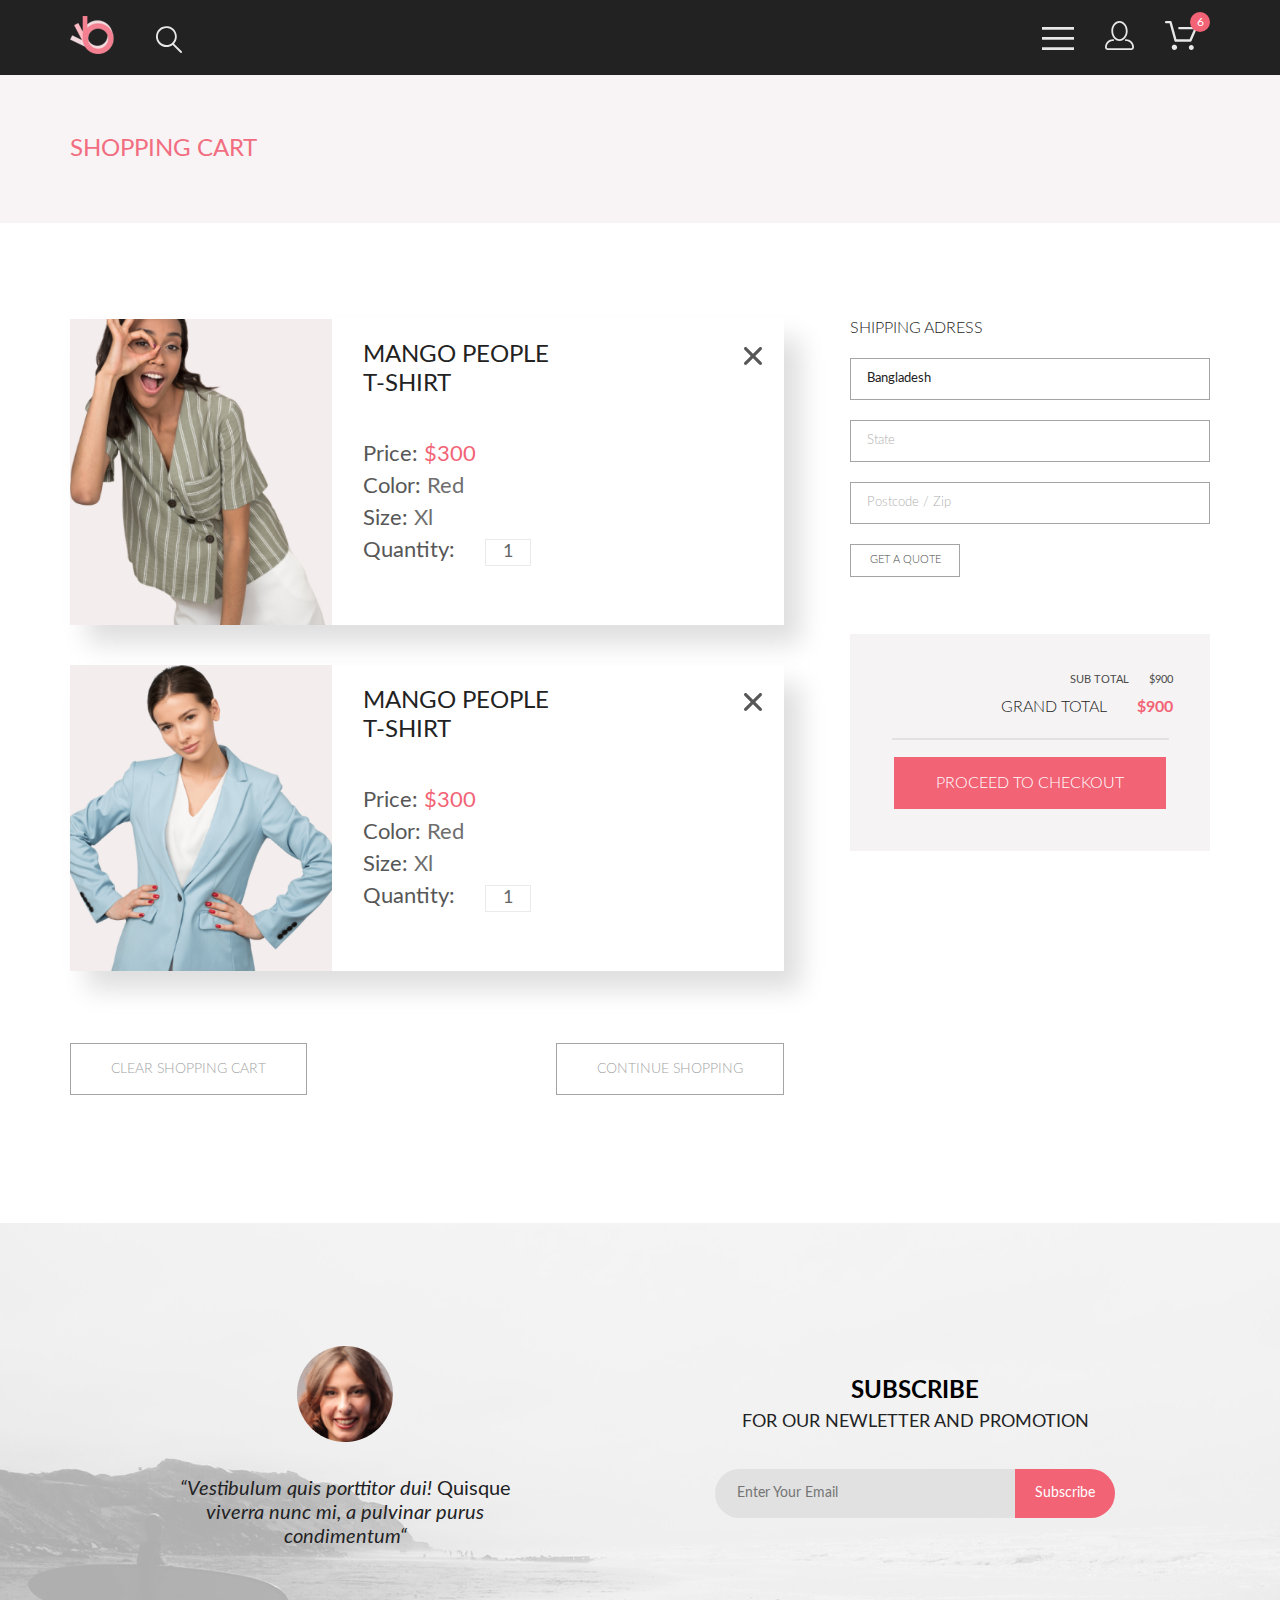
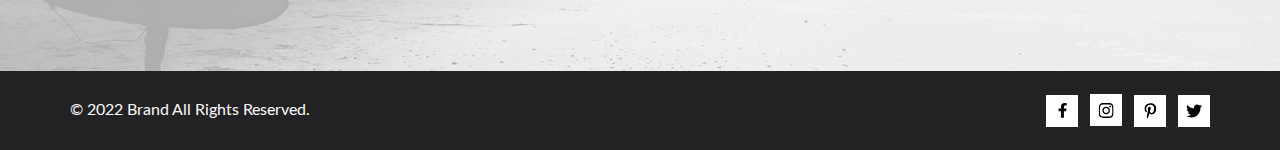
==== commit e52da15f: "Add media queries for mobile devices" ====
--- a/cart.html
+++ b/cart.html
@@ -124,9 +124,9 @@
                 <main class="cart-form-box">
                     <form action="" class="shipping">
                         <h3 class="shipping-header">SHIPPING ADRESS</h3>
-                        <input type="text" class="input-primary" placeholder="Country" value="Bangladesh">
-                        <input type="text" class="input-primary" placeholder="State">
-                        <input type="text" class="input-primary" placeholder="Postcode / Zip">
+                        <input type="text" class="input-primary shipping__textinput" placeholder="Country" value="Bangladesh">
+                        <input type="text" class="input-primary shipping__textinput" placeholder="State">
+                        <input type="text" class="input-primary shipping__textinput" placeholder="Postcode / Zip">
                         <button class="btn btn-default-outline btn-small shipping-submit-button" type="submit">
                             GET A QUOTE
                         </button>
--- a/src/css/style.css
+++ b/src/css/style.css
@@ -107,6 +107,7 @@
 }
 
 .input-primary {
+  box-sizing: border-box;
   border: 1px solid #A4A4A4;
   color: #222;
   padding: 12px 16px;
@@ -156,6 +157,34 @@
   font-weight: 700;
 }
 
+@media screen and (max-width: 768px) {
+  .categories {
+    width: 736px;
+    margin-left: auto;
+    margin-right: auto;
+    row-gap: 20px;
+  }
+  .category-image {
+    width: 232px;
+  }
+  .category-lazy .category-image {
+    width: 100%;
+  }
+}
+@media screen and (max-width: 425px) {
+  .categories {
+    width: 343px;
+    row-gap: 32px;
+  }
+  .category-image {
+    width: 343px;
+  }
+  .category-lazy .category-image {
+    -o-object-fit: cover;
+       object-fit: cover;
+    height: 111px;
+  }
+}
 .landing-footer {
   background: #222224;
 }
@@ -273,6 +302,50 @@
   background: #F26376;
 }
 
+@media screen and (max-width: 768px) {
+  .feature {
+    height: 610px;
+    flex-direction: column;
+  }
+  .subscribe {
+    height: 614px;
+    background-size: cover;
+    background-position: left;
+    background-position-x: -360px;
+  }
+  .subscribe-container {
+    flex-direction: column;
+    justify-content: normal;
+    row-gap: 48px;
+    padding-top: 64px;
+  }
+  .copyright {
+    padding: 0 32px;
+  }
+}
+@media screen and (max-width: 425px) {
+  .feature-box {
+    width: 320px;
+  }
+  .subscribe {
+    height: 610px;
+    background-position-x: -480px;
+  }
+  .subscribe-container {
+    row-gap: 59px;
+    padding-top: 64px;
+  }
+  .form-button-end {
+    width: 95px;
+  }
+  .email input {
+    width: 200px;
+  }
+  .copyright {
+    flex-direction: column-reverse;
+    padding: 43px 10px;
+  }
+}
 .nav {
   background: #222;
   height: 75px;
@@ -316,6 +389,28 @@
   align-items: center;
 }
 
+@media screen and (max-width: 768px) {
+  .navbar {
+    margin: auto 32px;
+  }
+  .navbar-buttons button:last-child {
+    margin-left: 20px;
+  }
+}
+@media screen and (max-width: 425px) {
+  .navbar {
+    margin: auto 16px;
+  }
+  .navbar-buttons {
+    width: auto;
+  }
+  .navbar-buttons button {
+    display: none;
+  }
+  .navbar-buttons button:first-child {
+    display: block;
+  }
+}
 .products {
   display: flex;
   flex-wrap: wrap;
@@ -378,6 +473,35 @@
   font-size: 16px;
 }
 
+@media screen and (max-width: 768px) {
+  .products {
+    max-width: 736px;
+    margin: 0 auto;
+    gap: 16px;
+  }
+  .products-header {
+    margin-bottom: 73px;
+  }
+  .products-footer {
+    margin-top: 32px;
+    margin-bottom: 65px;
+  }
+}
+@media screen and (max-width: 425px) {
+  .products {
+    justify-content: space-around;
+    margin: 0 auto;
+    gap: 0;
+    row-gap: 16px;
+  }
+  .products-header {
+    margin-bottom: 64px;
+  }
+  .products-footer {
+    margin-top: 40px;
+    margin-bottom: 96px;
+  }
+}
 .promo {
   height: 764px;
   background: #F1E4E6;
@@ -421,6 +545,47 @@
   font-weight: inherit;
 }
 
+@media screen and (max-width: 768px) {
+  .promo {
+    height: 367px;
+  }
+  .promo-image {
+    width: 386px;
+    left: -10px;
+  }
+  .promo-header {
+    font-size: 24px;
+  }
+  .promo-huge {
+    font-size: 44px;
+  }
+}
+@media screen and (max-width: 425px) {
+  .promo {
+    height: 363px;
+  }
+  .promo-image {
+    display: none;
+  }
+  .promo-label {
+    padding-left: 15px;
+    width: 263px;
+    margin: 0 0 0 12px;
+  }
+  .promo-header {
+    font-size: 20px;
+  }
+  .promo-huge {
+    font-size: 38px;
+  }
+  .promo-container .promo-column:nth-child(2) {
+    display: none;
+  }
+  .promo-container .promo-column {
+    width: 100%;
+    justify-content: center;
+  }
+}
 .nav-panel {
   height: 148px;
   background: #F8F3F4;
@@ -517,21 +682,25 @@
 }
 .details-box-little-header {
   color: #F16D7F;
+  font-weight: 300;
 }
 .details-box-header {
   color: #4D4D4D;
   font-size: 18px;
+  font-weight: 300;
 }
 .details-box-description {
   color: #5E5E5E;
   width: 555px;
   text-align: center;
   margin-top: 48px;
+  font-weight: 300;
 }
 .details-box-cost {
   color: #EF5B70;
   font-size: 24px;
   margin-top: 32px;
+  font-weight: 300;
 }
 .details-box-selectors {
   display: flex;
@@ -549,6 +718,72 @@
   margin: 0 22px;
 }
 
+@media screen and (max-width: 768px) {
+  .nav-panel-container {
+    margin-left: 16px;
+    margin-right: 16px;
+  }
+  .product-presenter-backyard {
+    height: 624px;
+  }
+  .product-presenter-image {
+    width: 466px;
+    padding: 30px 0;
+  }
+  .details-box {
+    margin-bottom: 130px;
+  }
+  .space-between {
+    margin-bottom: 130px;
+  }
+}
+@media screen and (max-width: 425px) {
+  .nav-panel-container {
+    flex-direction: column;
+    justify-content: center;
+    align-items: center;
+    margin-left: 0;
+    margin-right: 0;
+  }
+  .nav-panel-breadcrumbs {
+    margin-top: 32px;
+  }
+  .product-presenter-backyard {
+    height: 624px;
+    z-index: 444;
+    background-color: transparent;
+  }
+  .product-presenter-image {
+    width: 100vw;
+    padding: 85px 0;
+    background-color: #F7F7F7;
+    z-index: 1;
+  }
+  .space-between {
+    margin-bottom: 64px;
+  }
+  .details-box {
+    padding: 65px 24px;
+  }
+  .details-box-separate-line {
+    width: 175px;
+    margin-top: 32px;
+    margin-bottom: 50px;
+  }
+  .details-box-description {
+    margin-top: 32px;
+    width: 326px;
+  }
+  .details-box-selectors {
+    margin-bottom: 64px;
+  }
+  .details-box-selector {
+    font-size: 12px;
+  }
+  .details-box-selector svg {
+    margin-left: 0;
+  }
+}
 .filters-panel {
   position: relative;
   margin-top: 40px;
@@ -698,9 +933,11 @@
 }
 #burger:checked + .menu {
   right: 0;
+  display: block;
 }
 #burger:not(:checked) + .menu {
   right: -232px;
+  display: none;
 }
 
 .burger-label {
@@ -718,6 +955,69 @@
   transition: right 0.3s;
 }
 
+.pagination {
+  width: 280px;
+  margin: 48px auto 96px auto;
+  display: flex;
+  justify-content: space-between;
+  align-items: center;
+  border: 1px solid rgb(235, 235, 235);
+  list-style: none;
+}
+.pagination__button {
+  padding: 15px;
+}
+.pagination__li {
+  color: #C4C4C4;
+}
+.pagination__separator {
+  color: #C4C4C4;
+  margin-left: -14px;
+  margin-right: -14px;
+}
+.pagination__link {
+  color: #C4C4C4;
+  display: block;
+}
+.pagination__link:hover {
+  color: #F26376;
+}
+.pagination__link_active {
+  color: #F26376;
+}
+
+@media screen and (max-width: 768px) {
+  .filters-panel {
+    height: 80px;
+  }
+  .group-filters {
+    margin-right: 0;
+  }
+  .pagination {
+    margin: 40px auto 63px auto;
+  }
+}
+@media screen and (max-width: 425px) {
+  .group-filters {
+    width: 250px;
+    justify-content: space-between;
+  }
+  .filter-label {
+    display: none;
+  }
+  .filter-summary svg {
+    width: 37px;
+    height: 25px;
+  }
+  .simple-summary {
+    gap: 7px;
+    margin-left: 0;
+    margin-right: 0;
+  }
+  .simple-summary span {
+    font-size: 12px;
+  }
+}
 .cart-container {
   display: flex;
   flex-direction: row;
@@ -852,6 +1152,97 @@
   margin: 0 auto;
 }
 
+@media screen and (max-width: 768px) {
+  .cart {
+    margin: 60px 16px 128px 16px;
+  }
+  .cart-container {
+    flex-direction: column;
+  }
+  .cart-card-delete {
+    right: 24px;
+  }
+  .cart-options {
+    width: 498px;
+    margin: 64px auto;
+  }
+  .cart-form-box {
+    flex-direction: row;
+    width: 100%;
+    justify-content: space-between;
+    gap: 0;
+  }
+  .shipping {
+    box-sizing: border-box;
+    min-width: 360px;
+  }
+  .total {
+    box-sizing: border-box;
+    min-width: 360px;
+    margin-top: 37px;
+  }
+}
+@media screen and (max-width: 425px) {
+  .cart {
+    width: calc(100vw - 20px);
+    margin: 0 auto;
+  }
+  .cart-container {
+    margin-top: 40px;
+    margin-bottom: 96px;
+  }
+  .cart-options {
+    width: calc(100vw - 20px);
+    margin-top: 30px;
+    margin-bottom: 48px;
+  }
+  .cart-options > button {
+    width: 175px;
+    font-size: 12px;
+    padding: 9px 18px;
+  }
+  .cart-card {
+    height: 188px;
+  }
+  .cart-card-image {
+    width: 143px;
+  }
+  .cart-card-delete {
+    top: 17px;
+    right: 12px;
+  }
+  .cart-card-delete svg {
+    width: 10px;
+  }
+  .cart-card-item-title {
+    font-size: 16px;
+    margin-bottom: 25px;
+  }
+  .cart-card-item-label {
+    font-size: 14px;
+  }
+  .cart-card-item-value {
+    font-size: 14px;
+  }
+  .cart-card-item-value-accent {
+    font-size: 14px;
+  }
+  .cart-card-item-counter {
+    font-size: 12px;
+    width: 24px;
+    height: 15px;
+  }
+  .cart-form-box {
+    flex-direction: column;
+    gap: 48px;
+  }
+  .total {
+    margin-top: 0;
+  }
+  .shipping__textinput {
+    max-width: calc(100vw - 20px);
+  }
+}
 .registration {
   margin: 64px 0 96px 0;
   display: flex;
@@ -865,7 +1256,7 @@
   width: 360px;
 }
 .registration-form input[type=text] {
-  width: inherit;
+  width: auto;
 }
 .registration-form__submit {
   display: flex;
@@ -970,4 +1361,40 @@
 }
 .perks__item:not(:last-child) {
   margin-bottom: 16px;
+}
+
+@media screen and (max-width: 768px) {
+  .registration {
+    margin: 40px 16px 96px 16px;
+  }
+  .perks {
+    width: 354px;
+  }
+  .perks__header {
+    font-size: 16px;
+    margin-bottom: 32px;
+  }
+  .perks__text {
+    font-size: 16px;
+  }
+  .perks__item {
+    font-size: 16px;
+  }
+  .perks__item svg {
+    margin-right: 23px;
+  }
+  .perks__item:not(:last-child) {
+    margin-bottom: 16px;
+  }
+}
+@media screen and (max-width: 425px) {
+  .registration {
+    flex-direction: column;
+    gap: 40px;
+    width: calc(100vw - 16px);
+    margin: 40px auto 100px auto;
+  }
+  .form-box {
+    width: calc(100vw - 16px);
+  }
 }